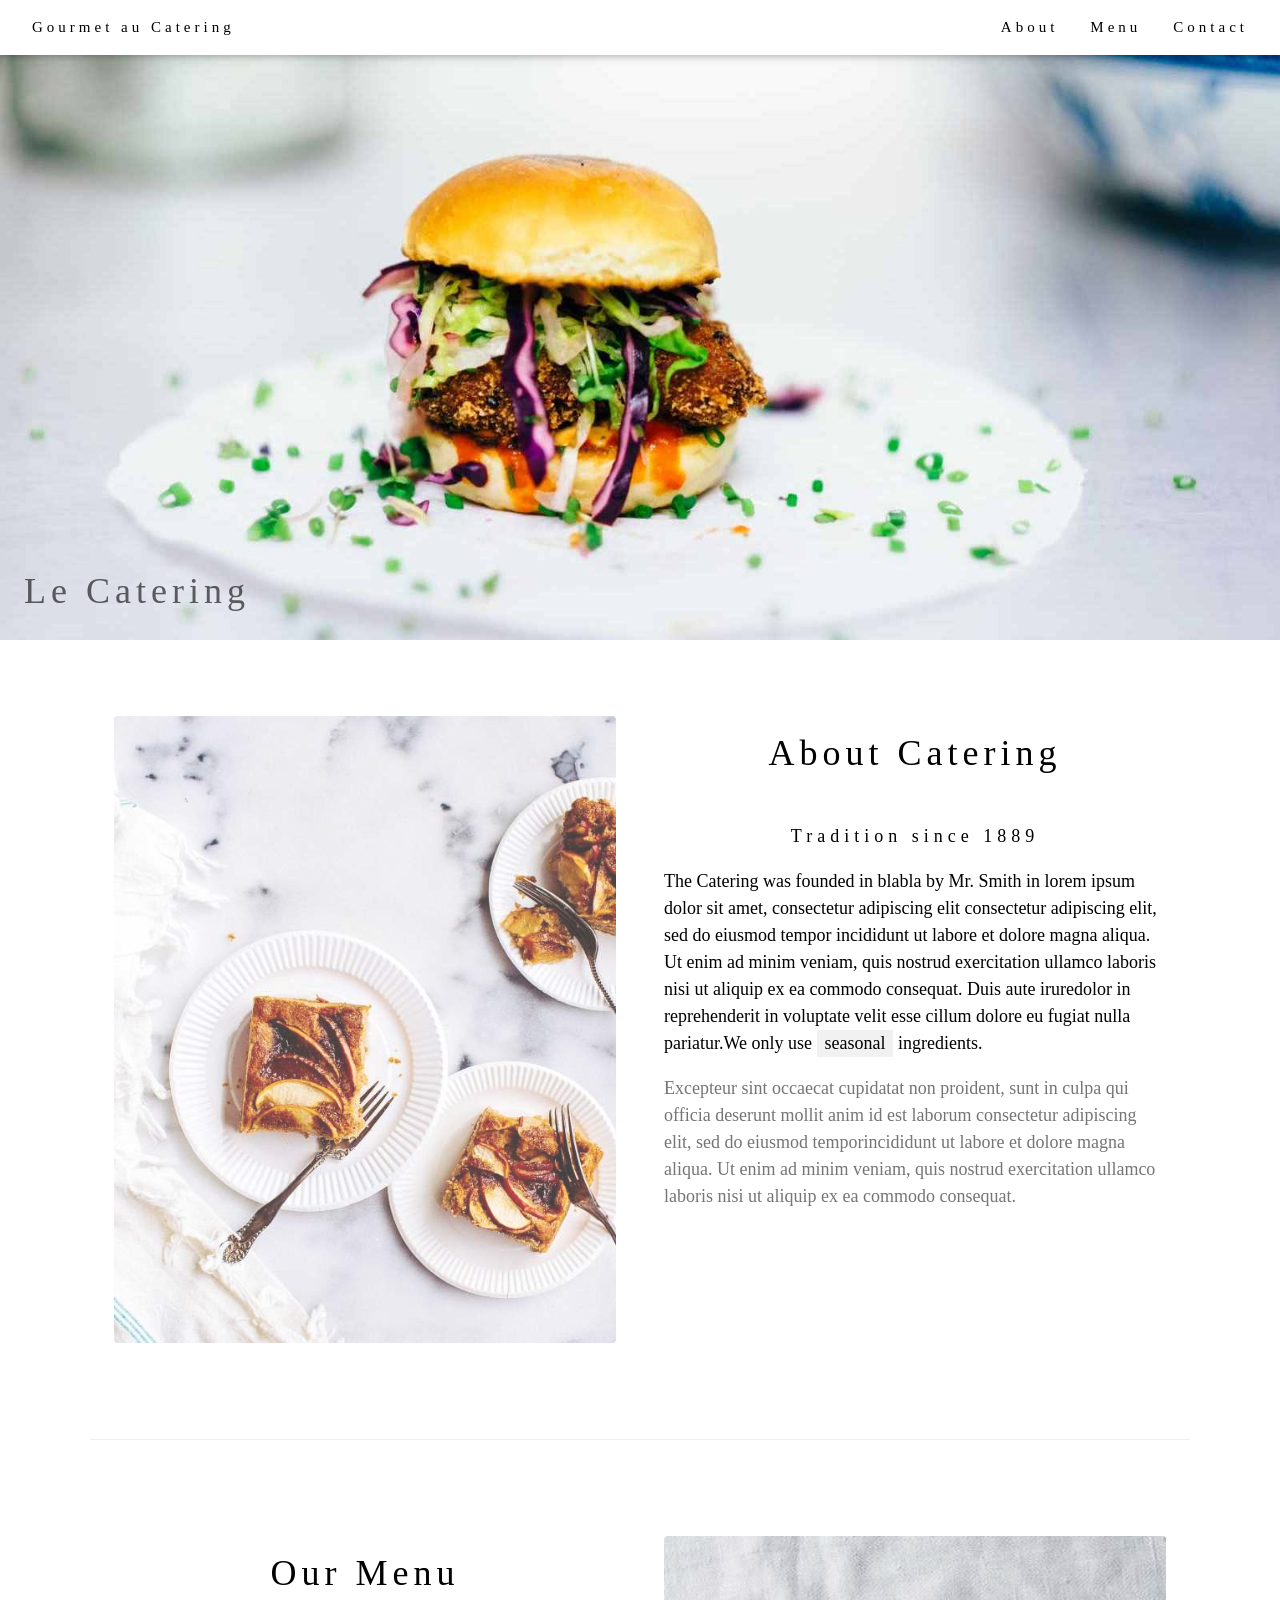
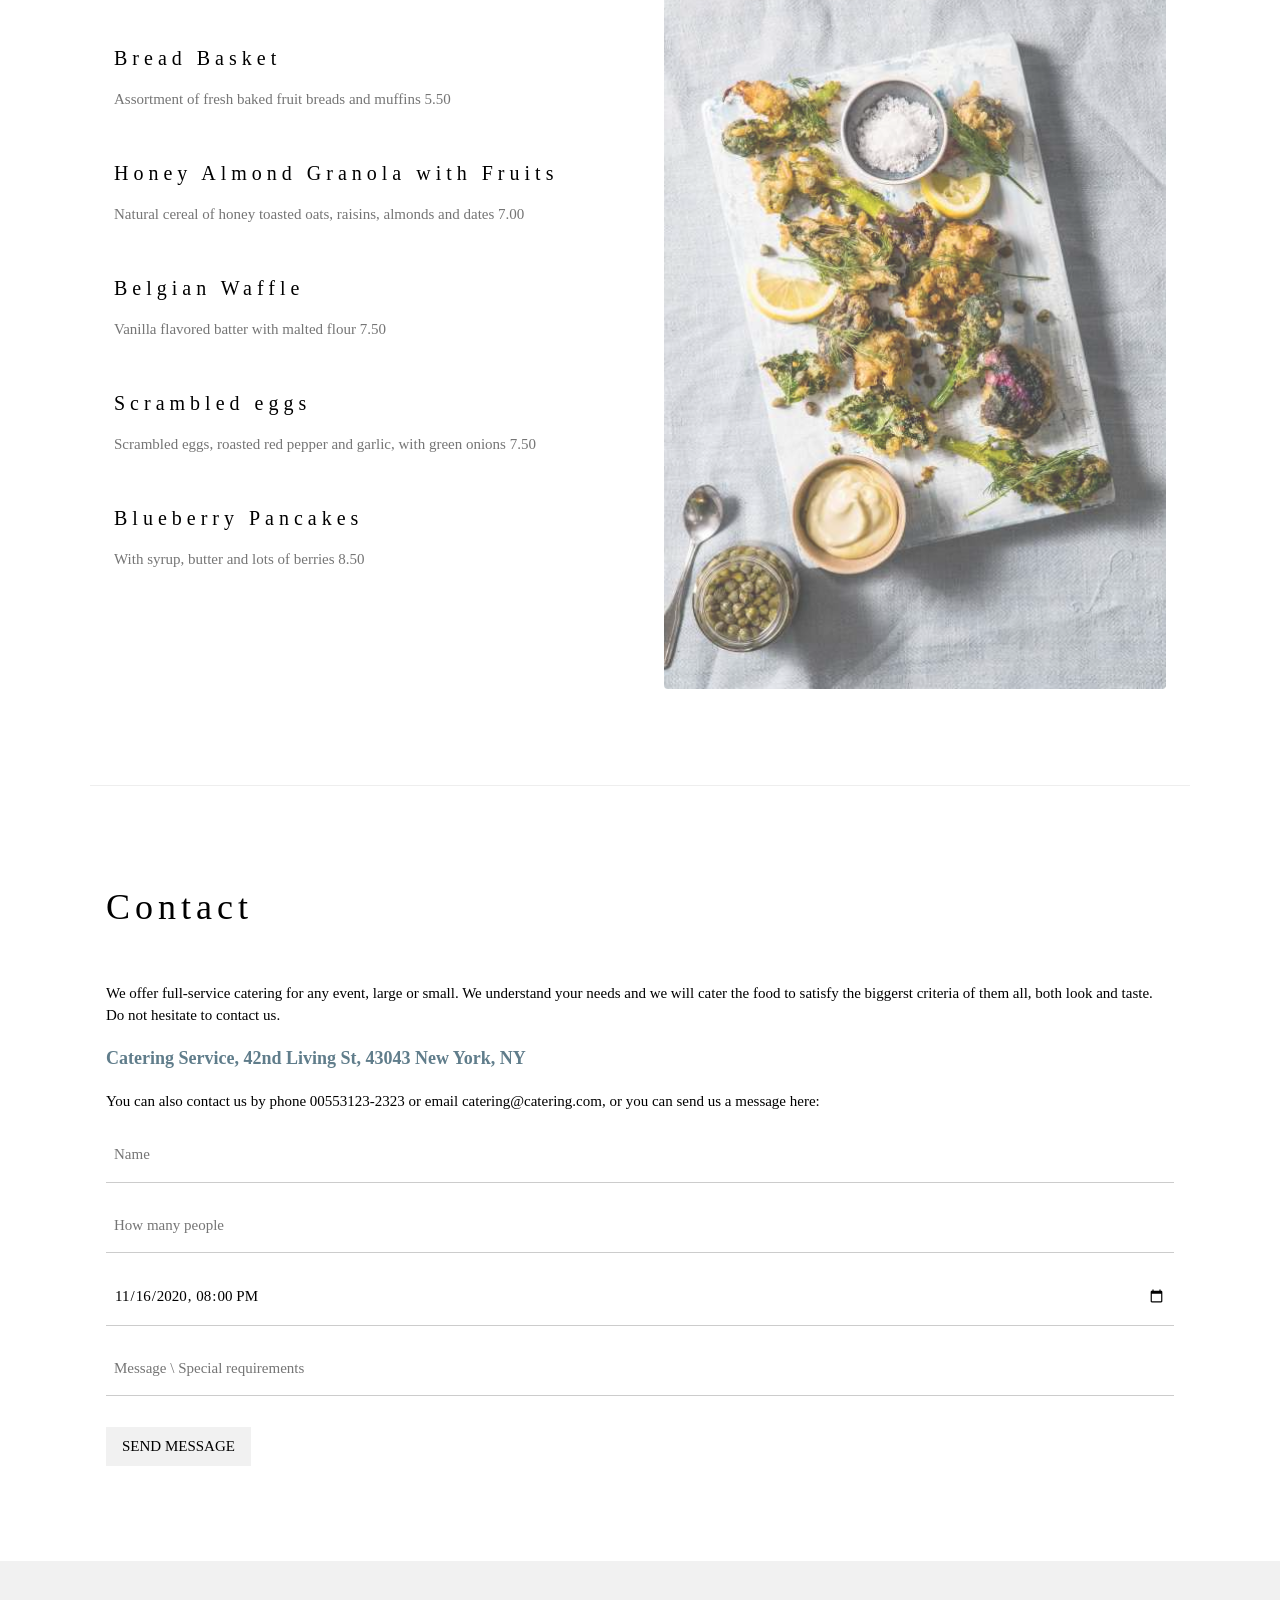
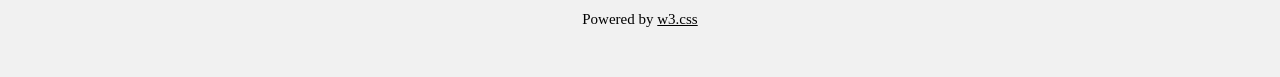
==== index.html @ cd69d296 "Primeiro Commit - Todos os arquivos" ====
<!DOCTYPE html>
<html>
<head>
<title>W3.CSS Template</title>
<meta charset="UTF-8">
<meta name="viewport" content="width=device-width, initial-scale=1">
<link rel="stylesheet" href="https://www.w3schools.com/w3css/4/w3.css">
<style>
body {font-family: "Times New Roman", Georgia, Serif;}
h1, h2, h3, h4, h5, h6 {
  font-family: "Playfair Display";
  letter-spacing: 5px;
}
</style>
</head>
<body>

<!-- Navbar (sit on top) -->
<div class="w3-top">
  <div class="w3-bar w3-white w3-padding w3-card" style="letter-spacing:4px;">
    <a href="#home" class="w3-bar-item w3-button">Gourmet au Catering</a>
    <!-- Right-sided navbar links. Hide them on small screens -->
    <div class="w3-right w3-hide-small">
      <a href="#about" class="w3-bar-item w3-button">About</a>
      <a href="#menu" class="w3-bar-item w3-button">Menu</a>
      <a href="#contact" class="w3-bar-item w3-button">Contact</a>
    </div>
  </div>
</div>

<!-- Header -->
<header class="w3-display-container w3-content w3-wide" style="max-width:1600px;min-width:500px" id="home">
  <img class="w3-image" src="hamburger.jpg" alt="Hamburger Catering" width="1600" height="800">
  <div class="w3-display-bottomleft w3-padding-large w3-opacity">
    <h1 class="w3-xxlarge">Le Catering</h1>
  </div>
</header>

<!-- Page content -->
<div class="w3-content" style="max-width:1100px">

  <!-- About Section -->
  <div class="w3-row w3-padding-64" id="about">
    <div class="w3-col m6 w3-padding-large w3-hide-small">
     <img src="tablesetting2.jpg" class="w3-round w3-image w3-opacity-min" alt="Table Setting" width="600" height="750">
    </div>

    <div class="w3-col m6 w3-padding-large">
      <h1 class="w3-center">About Catering</h1><br>
      <h5 class="w3-center">Tradition since 1889</h5>
      <p class="w3-large">The Catering was founded in blabla by Mr. Smith in lorem ipsum dolor sit amet, consectetur adipiscing elit consectetur adipiscing elit, sed do eiusmod tempor incididunt ut labore et dolore magna aliqua. Ut enim ad minim veniam, quis nostrud exercitation ullamco laboris nisi ut aliquip ex ea commodo consequat. Duis aute iruredolor in reprehenderit in voluptate velit esse cillum dolore eu fugiat nulla pariatur.We only use <span class="w3-tag w3-light-grey">seasonal</span> ingredients.</p>
      <p class="w3-large w3-text-grey w3-hide-medium">Excepteur sint occaecat cupidatat non proident, sunt in culpa qui officia deserunt mollit anim id est laborum consectetur adipiscing elit, sed do eiusmod temporincididunt ut labore et dolore magna aliqua. Ut enim ad minim veniam, quis nostrud exercitation ullamco laboris nisi ut aliquip ex ea commodo consequat.</p>
    </div>
  </div>
  
  <hr>
  
  <!-- Menu Section -->
  <div class="w3-row w3-padding-64" id="menu">
    <div class="w3-col l6 w3-padding-large">
      <h1 class="w3-center">Our Menu</h1><br>
      <h4>Bread Basket</h4>
      <p class="w3-text-grey">Assortment of fresh baked fruit breads and muffins 5.50</p><br>
    
      <h4>Honey Almond Granola with Fruits</h4>
      <p class="w3-text-grey">Natural cereal of honey toasted oats, raisins, almonds and dates 7.00</p><br>
    
      <h4>Belgian Waffle</h4>
      <p class="w3-text-grey">Vanilla flavored batter with malted flour 7.50</p><br>
    
      <h4>Scrambled eggs</h4>
      <p class="w3-text-grey">Scrambled eggs, roasted red pepper and garlic, with green onions 7.50</p><br>
    
      <h4>Blueberry Pancakes</h4>
      <p class="w3-text-grey">With syrup, butter and lots of berries 8.50</p>    
    </div>
    
    <div class="w3-col l6 w3-padding-large">
      <img src="tablesetting.jpg" class="w3-round w3-image w3-opacity-min" alt="Menu" style="width:100%">
    </div>
  </div>

  <hr>

  <!-- Contact Section -->
  <div class="w3-container w3-padding-64" id="contact">
    <h1>Contact</h1><br>
    <p>We offer full-service catering for any event, large or small. We understand your needs and we will cater the food to satisfy the biggerst criteria of them all, both look and taste. Do not hesitate to contact us.</p>
    <p class="w3-text-blue-grey w3-large"><b>Catering Service, 42nd Living St, 43043 New York, NY</b></p>
    <p>You can also contact us by phone 00553123-2323 or email catering@catering.com, or you can send us a message here:</p>
    <form action="/action_page.php" target="_blank">
      <p><input class="w3-input w3-padding-16" type="text" placeholder="Name" required name="Name"></p>
      <p><input class="w3-input w3-padding-16" type="number" placeholder="How many people" required name="People"></p>
      <p><input class="w3-input w3-padding-16" type="datetime-local" placeholder="Date and time" required name="date" value="2020-11-16T20:00"></p>
      <p><input class="w3-input w3-padding-16" type="text" placeholder="Message \ Special requirements" required name="Message"></p>
      <p><button class="w3-button w3-light-grey w3-section" type="submit">SEND MESSAGE</button></p>
    </form>
  </div>
  
<!-- End page content -->
</div>

<!-- Footer -->
<footer class="w3-center w3-light-grey w3-padding-32">
  <p>Powered by <a href="https://www.w3schools.com/w3css/default.asp" title="W3.CSS" target="_blank" class="w3-hover-text-green">w3.css</a></p>
</footer>

</body>
</html>
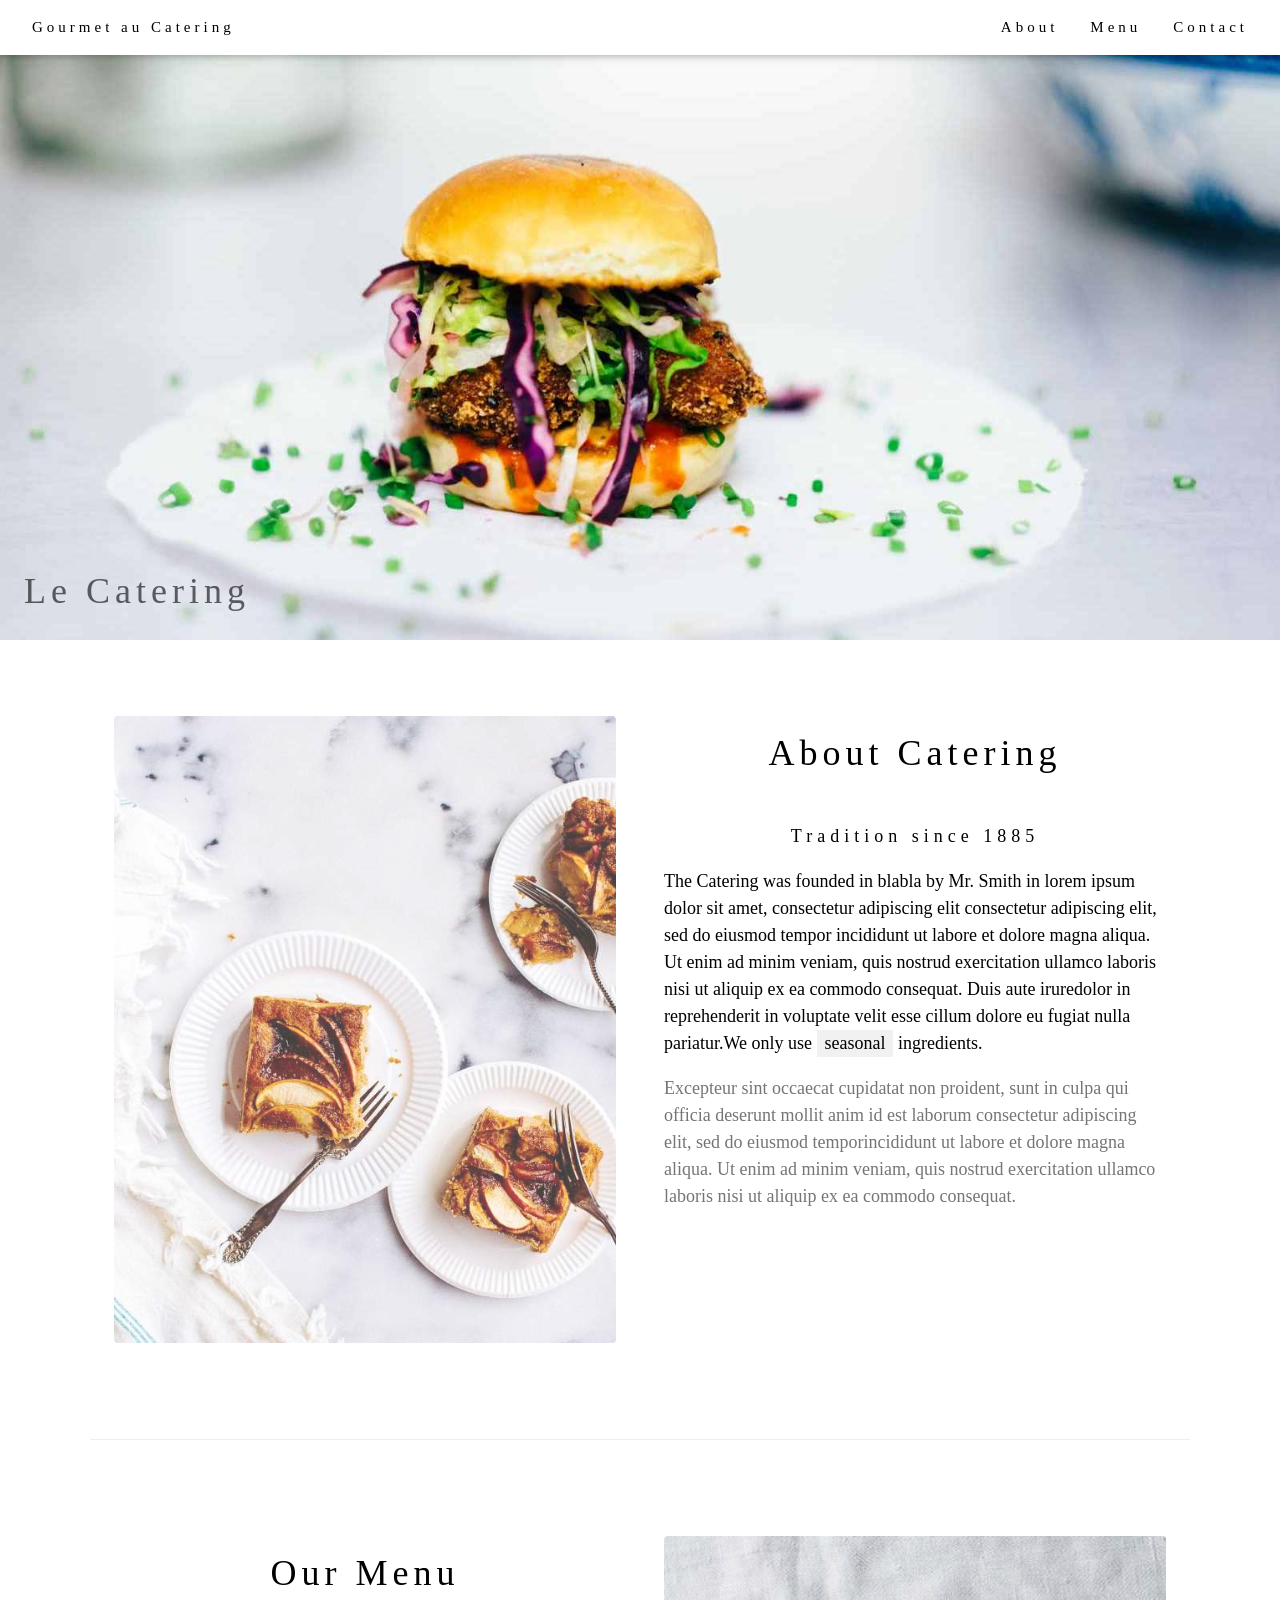
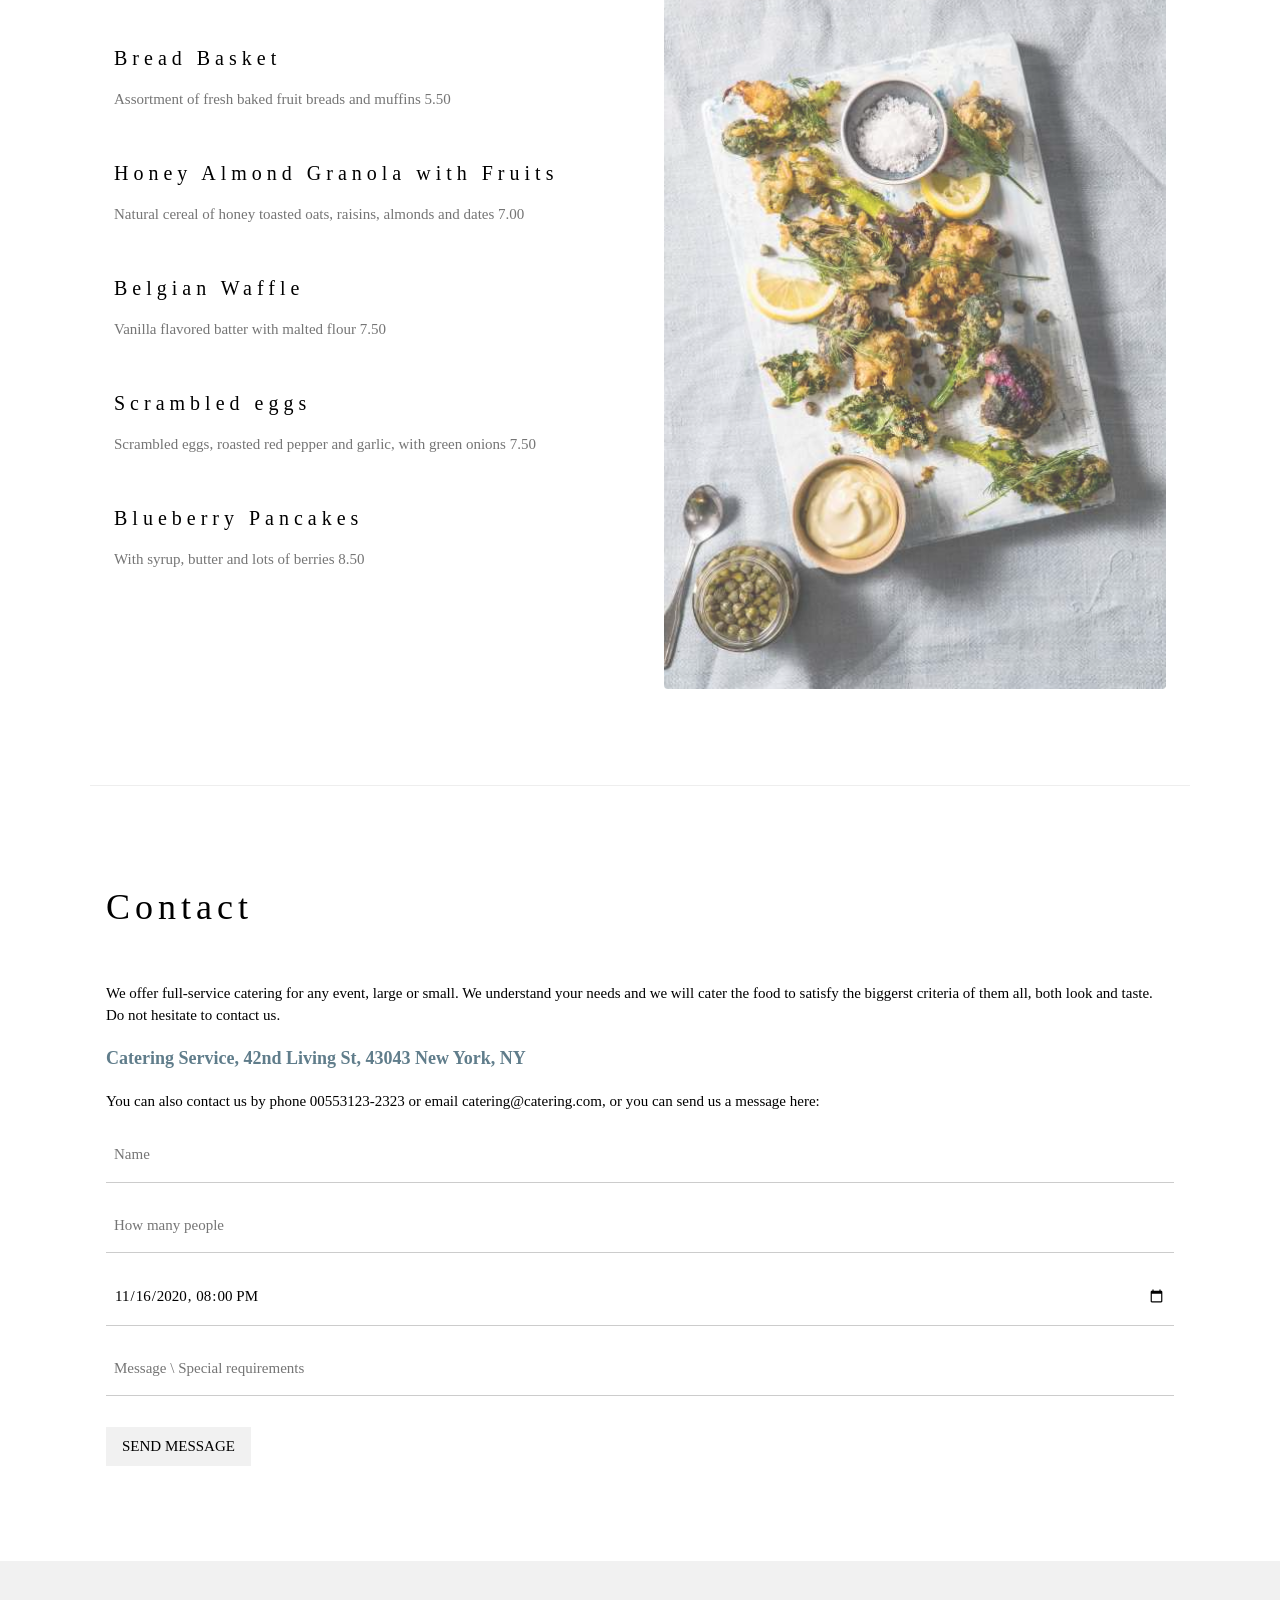
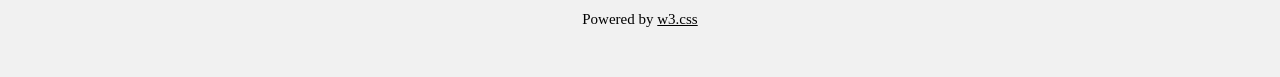
==== commit ec2c76ec: "alterei a data de fundacao da empresa para 1885" ====
--- a/index.html
+++ b/index.html
@@ -47,7 +47,7 @@
 
     <div class="w3-col m6 w3-padding-large">
       <h1 class="w3-center">About Catering</h1><br>
-      <h5 class="w3-center">Tradition since 1889</h5>
+      <h5 class="w3-center">Tradition since 1885</h5>
       <p class="w3-large">The Catering was founded in blabla by Mr. Smith in lorem ipsum dolor sit amet, consectetur adipiscing elit consectetur adipiscing elit, sed do eiusmod tempor incididunt ut labore et dolore magna aliqua. Ut enim ad minim veniam, quis nostrud exercitation ullamco laboris nisi ut aliquip ex ea commodo consequat. Duis aute iruredolor in reprehenderit in voluptate velit esse cillum dolore eu fugiat nulla pariatur.We only use <span class="w3-tag w3-light-grey">seasonal</span> ingredients.</p>
       <p class="w3-large w3-text-grey w3-hide-medium">Excepteur sint occaecat cupidatat non proident, sunt in culpa qui officia deserunt mollit anim id est laborum consectetur adipiscing elit, sed do eiusmod temporincididunt ut labore et dolore magna aliqua. Ut enim ad minim veniam, quis nostrud exercitation ullamco laboris nisi ut aliquip ex ea commodo consequat.</p>
     </div>
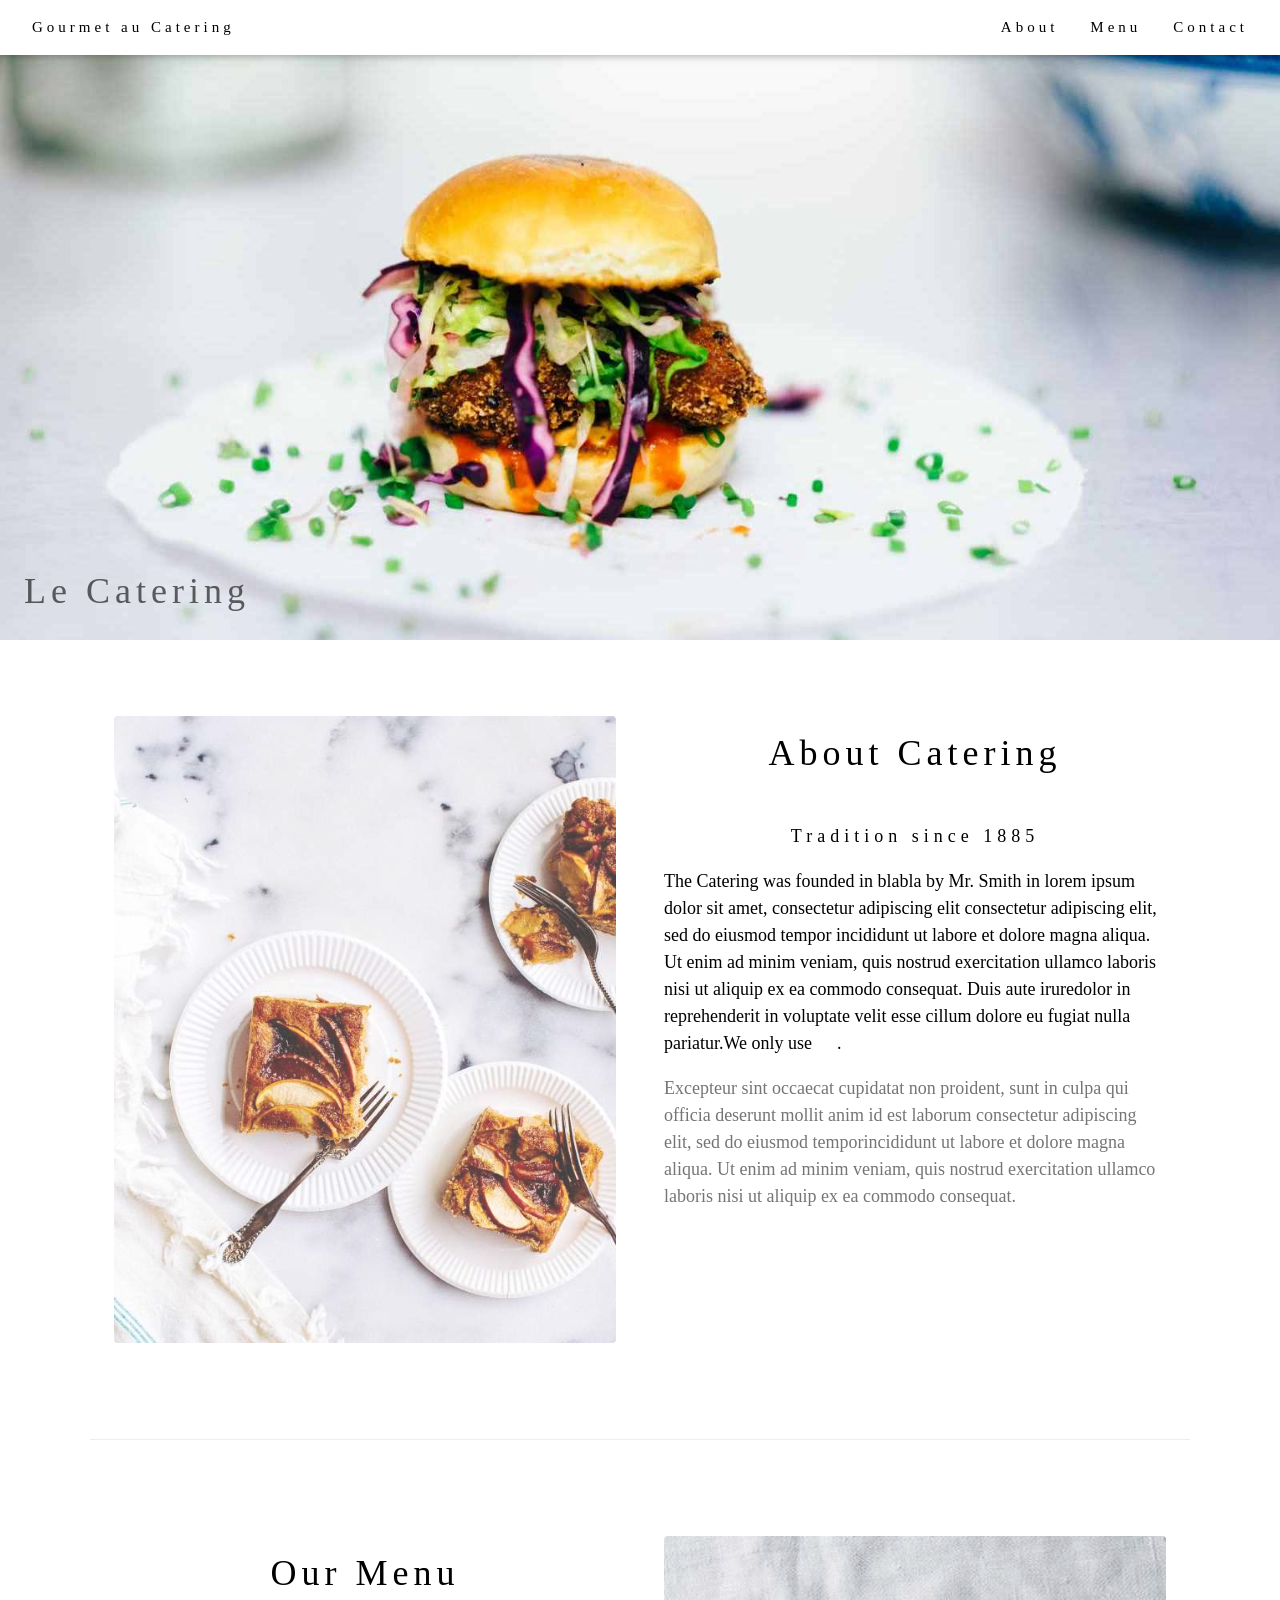
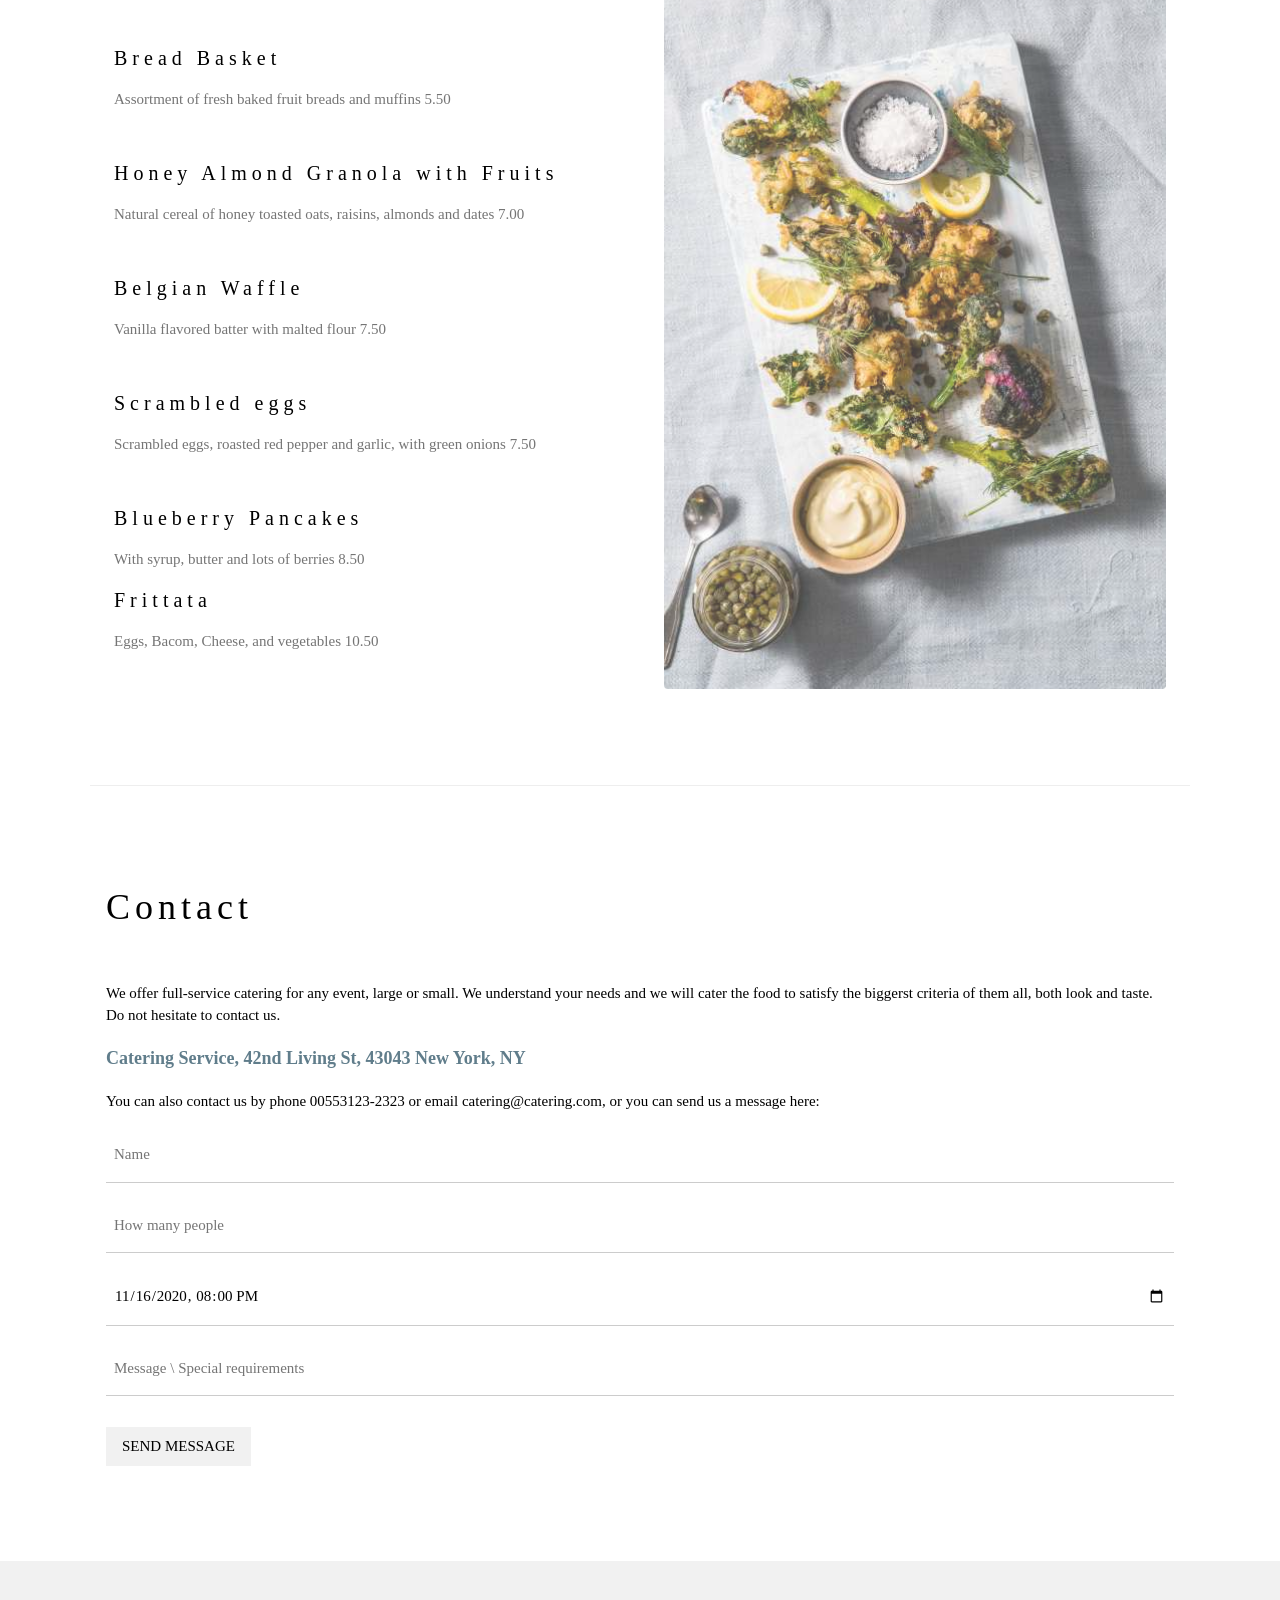
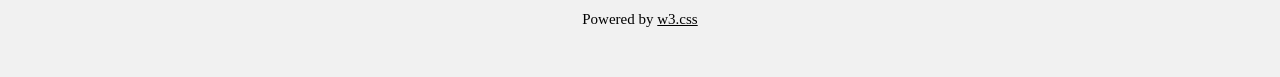
==== commit 9a1771af: "Adcionado o item Frittata ao menu" ====
--- a/index.html
+++ b/index.html
@@ -48,7 +48,7 @@
     <div class="w3-col m6 w3-padding-large">
       <h1 class="w3-center">About Catering</h1><br>
       <h5 class="w3-center">Tradition since 1885</h5>
-      <p class="w3-large">The Catering was founded in blabla by Mr. Smith in lorem ipsum dolor sit amet, consectetur adipiscing elit consectetur adipiscing elit, sed do eiusmod tempor incididunt ut labore et dolore magna aliqua. Ut enim ad minim veniam, quis nostrud exercitation ullamco laboris nisi ut aliquip ex ea commodo consequat. Duis aute iruredolor in reprehenderit in voluptate velit esse cillum dolore eu fugiat nulla pariatur.We only use <span class="w3-tag w3-light-grey">seasonal</span> ingredients.</p>
+      <p class="w3-large">The Catering was founded in blabla by Mr. Smith in lorem ipsum dolor sit amet, consectetur adipiscing elit consectetur adipiscing elit, sed do eiusmod tempor incididunt ut labore et dolore magna aliqua. Ut enim ad minim veniam, quis nostrud exercitation ullamco laboris nisi ut aliquip ex ea commodo consequat. Duis aute iruredolor in reprehenderit in voluptate velit esse cillum dolore eu fugiat nulla pariatur.We only use <span class="w3-tag w3-light-grey"></span> .</p>
       <p class="w3-large w3-text-grey w3-hide-medium">Excepteur sint occaecat cupidatat non proident, sunt in culpa qui officia deserunt mollit anim id est laborum consectetur adipiscing elit, sed do eiusmod temporincididunt ut labore et dolore magna aliqua. Ut enim ad minim veniam, quis nostrud exercitation ullamco laboris nisi ut aliquip ex ea commodo consequat.</p>
     </div>
   </div>
@@ -72,7 +72,10 @@
       <p class="w3-text-grey">Scrambled eggs, roasted red pepper and garlic, with green onions 7.50</p><br>
     
       <h4>Blueberry Pancakes</h4>
-      <p class="w3-text-grey">With syrup, butter and lots of berries 8.50</p>    
+      <p class="w3-text-grey">With syrup, butter and lots of berries 8.50</p>  
+
+      <h4>Frittata</h4>
+      <p class="w3-text-grey">Eggs, Bacom, Cheese, and vegetables 10.50</p> 
     </div>
     
     <div class="w3-col l6 w3-padding-large">
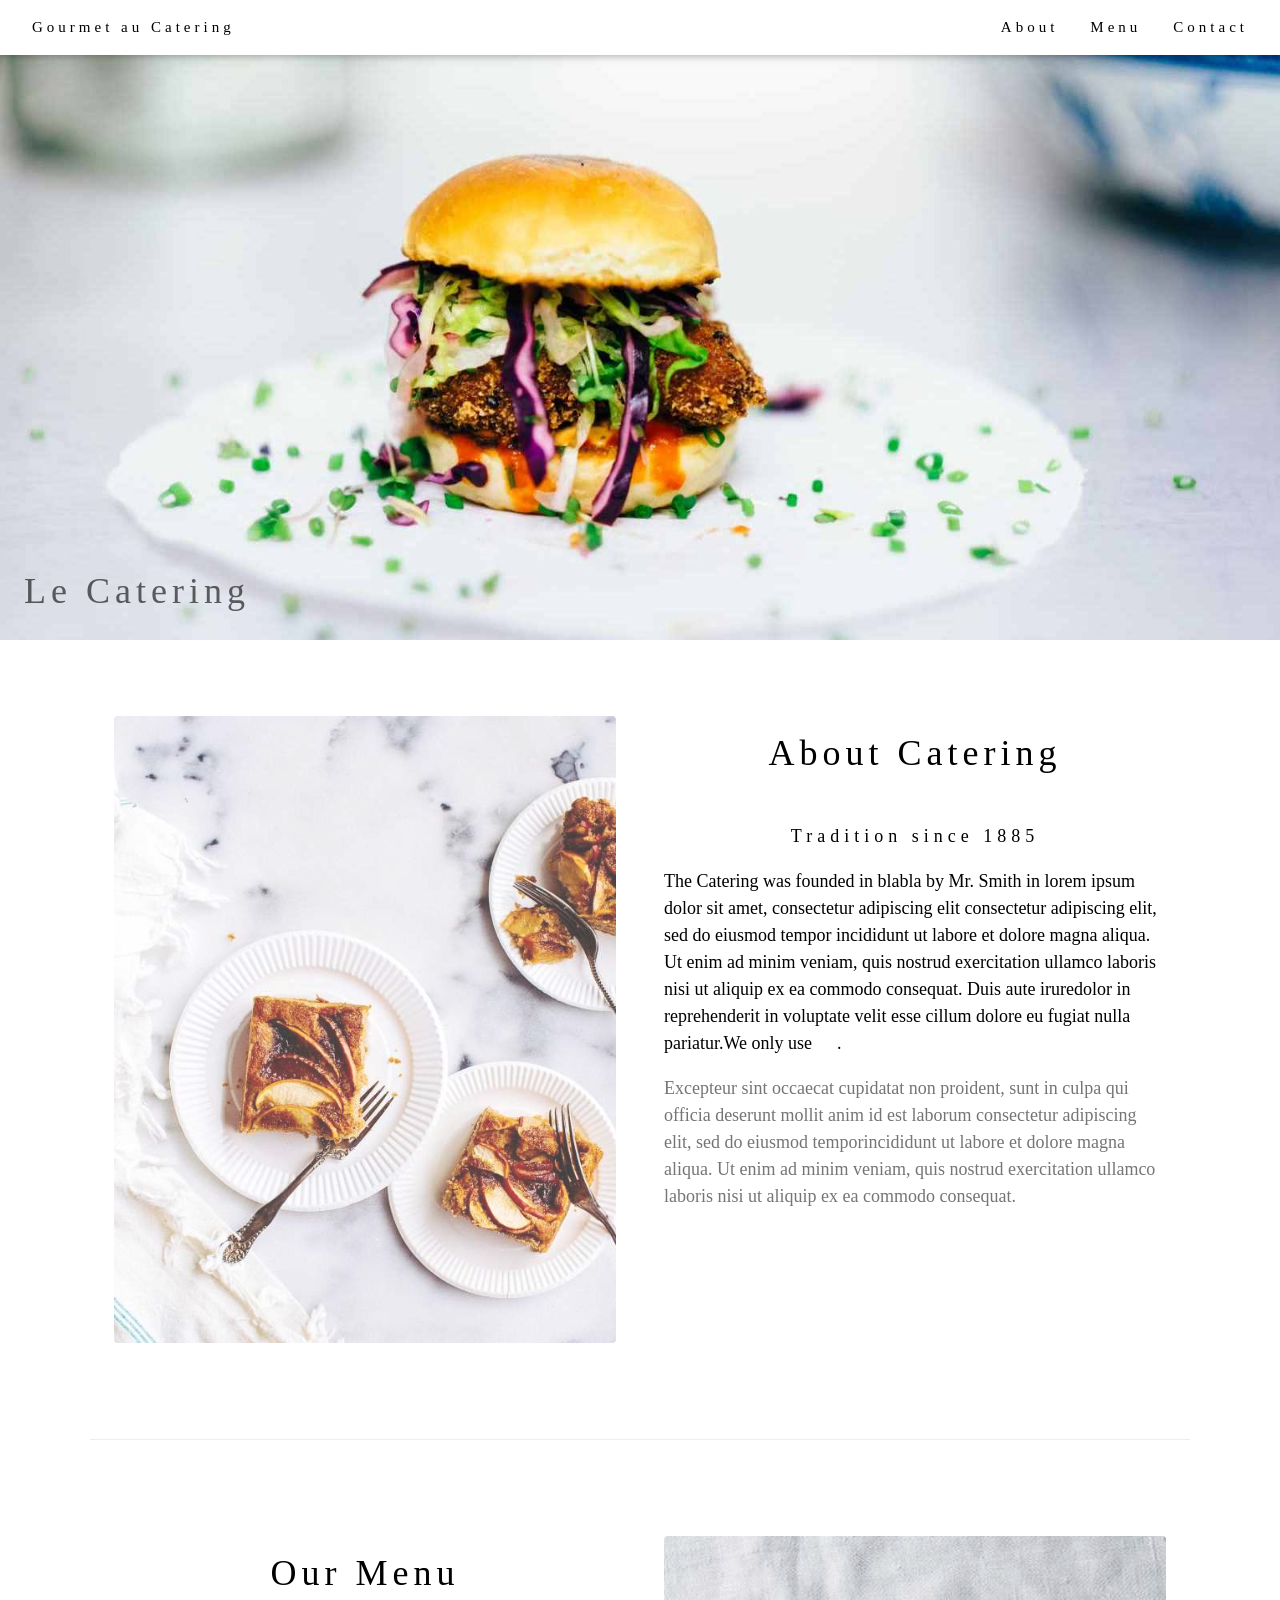
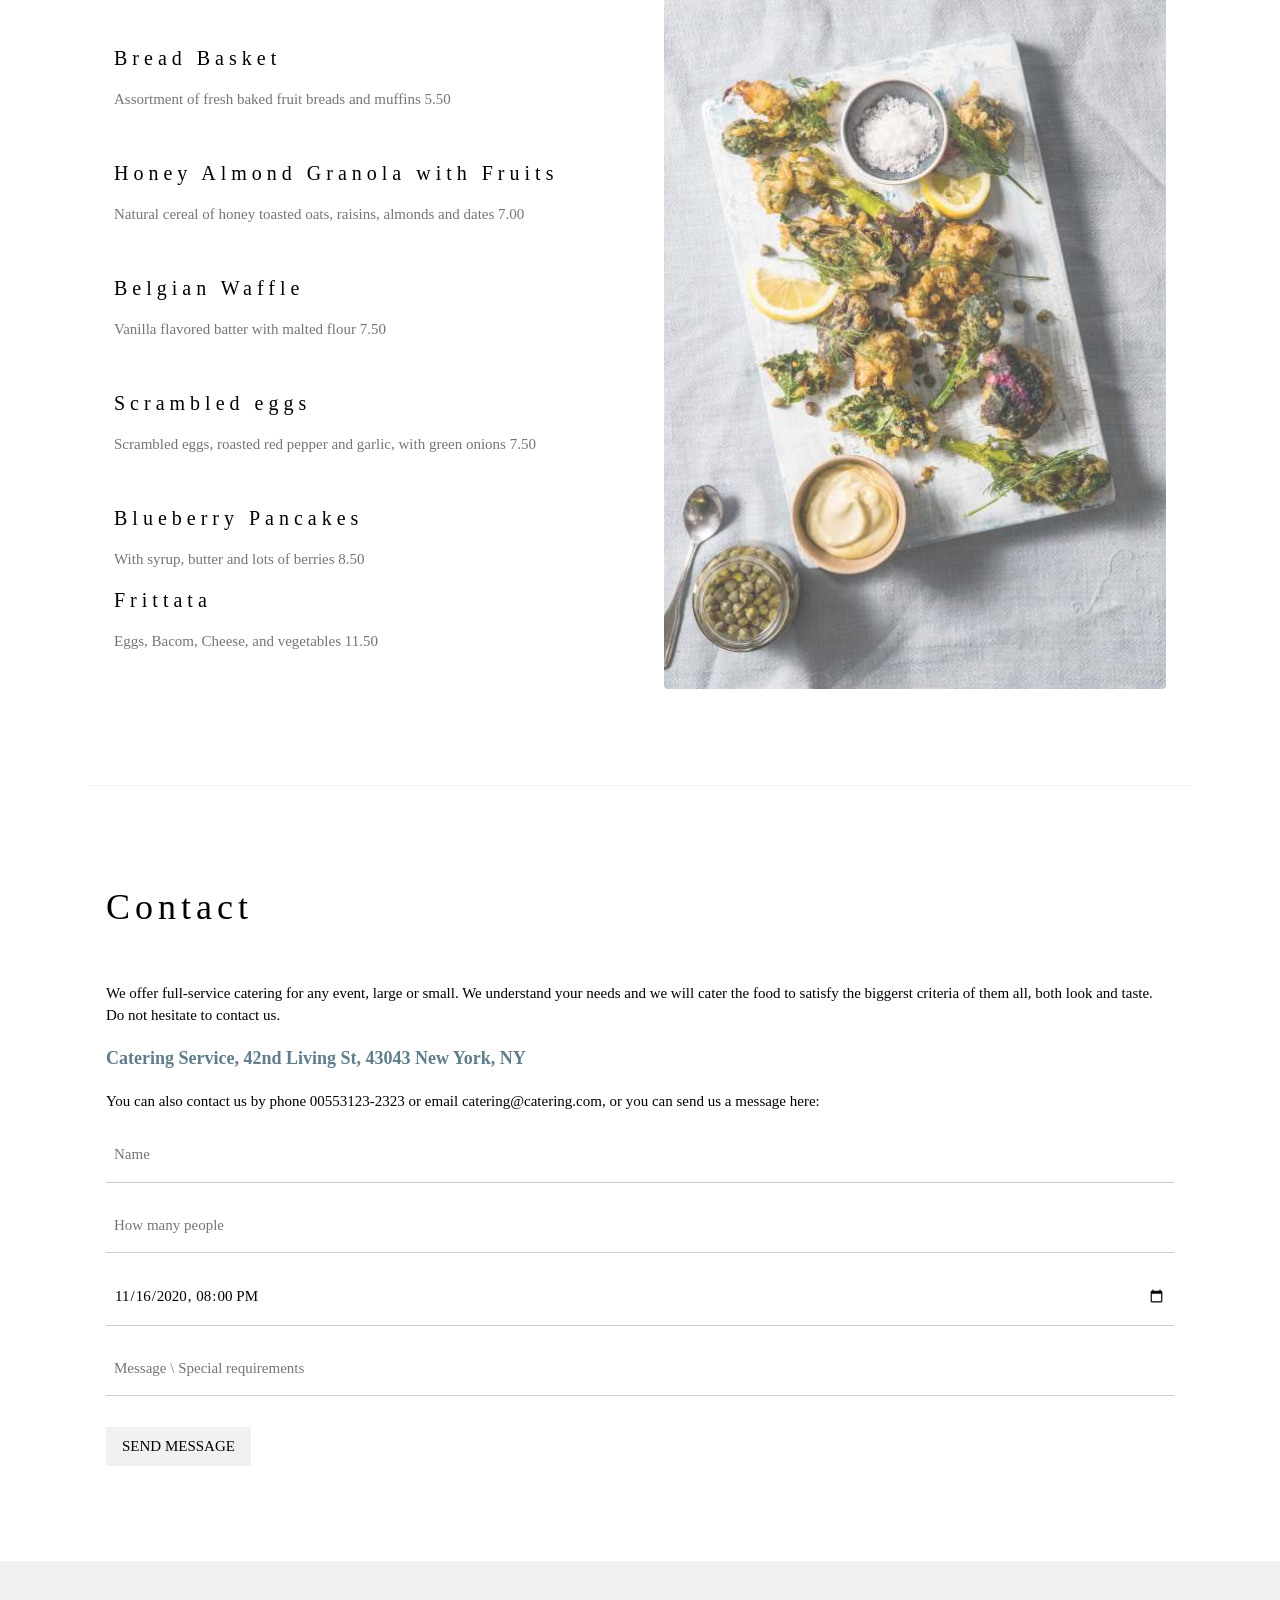
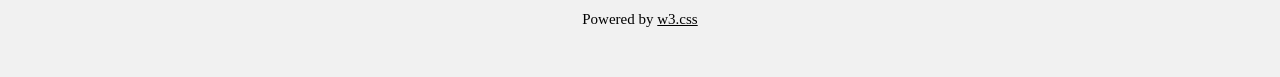
==== commit 257d7a91: "Update index.html" ====
--- a/index.html
+++ b/index.html
@@ -75,7 +75,7 @@
       <p class="w3-text-grey">With syrup, butter and lots of berries 8.50</p>  
 
       <h4>Frittata</h4>
-      <p class="w3-text-grey">Eggs, Bacom, Cheese, and vegetables 10.50</p> 
+      <p class="w3-text-grey">Eggs, Bacom, Cheese, and vegetables 11.50</p> 
     </div>
     
     <div class="w3-col l6 w3-padding-large">
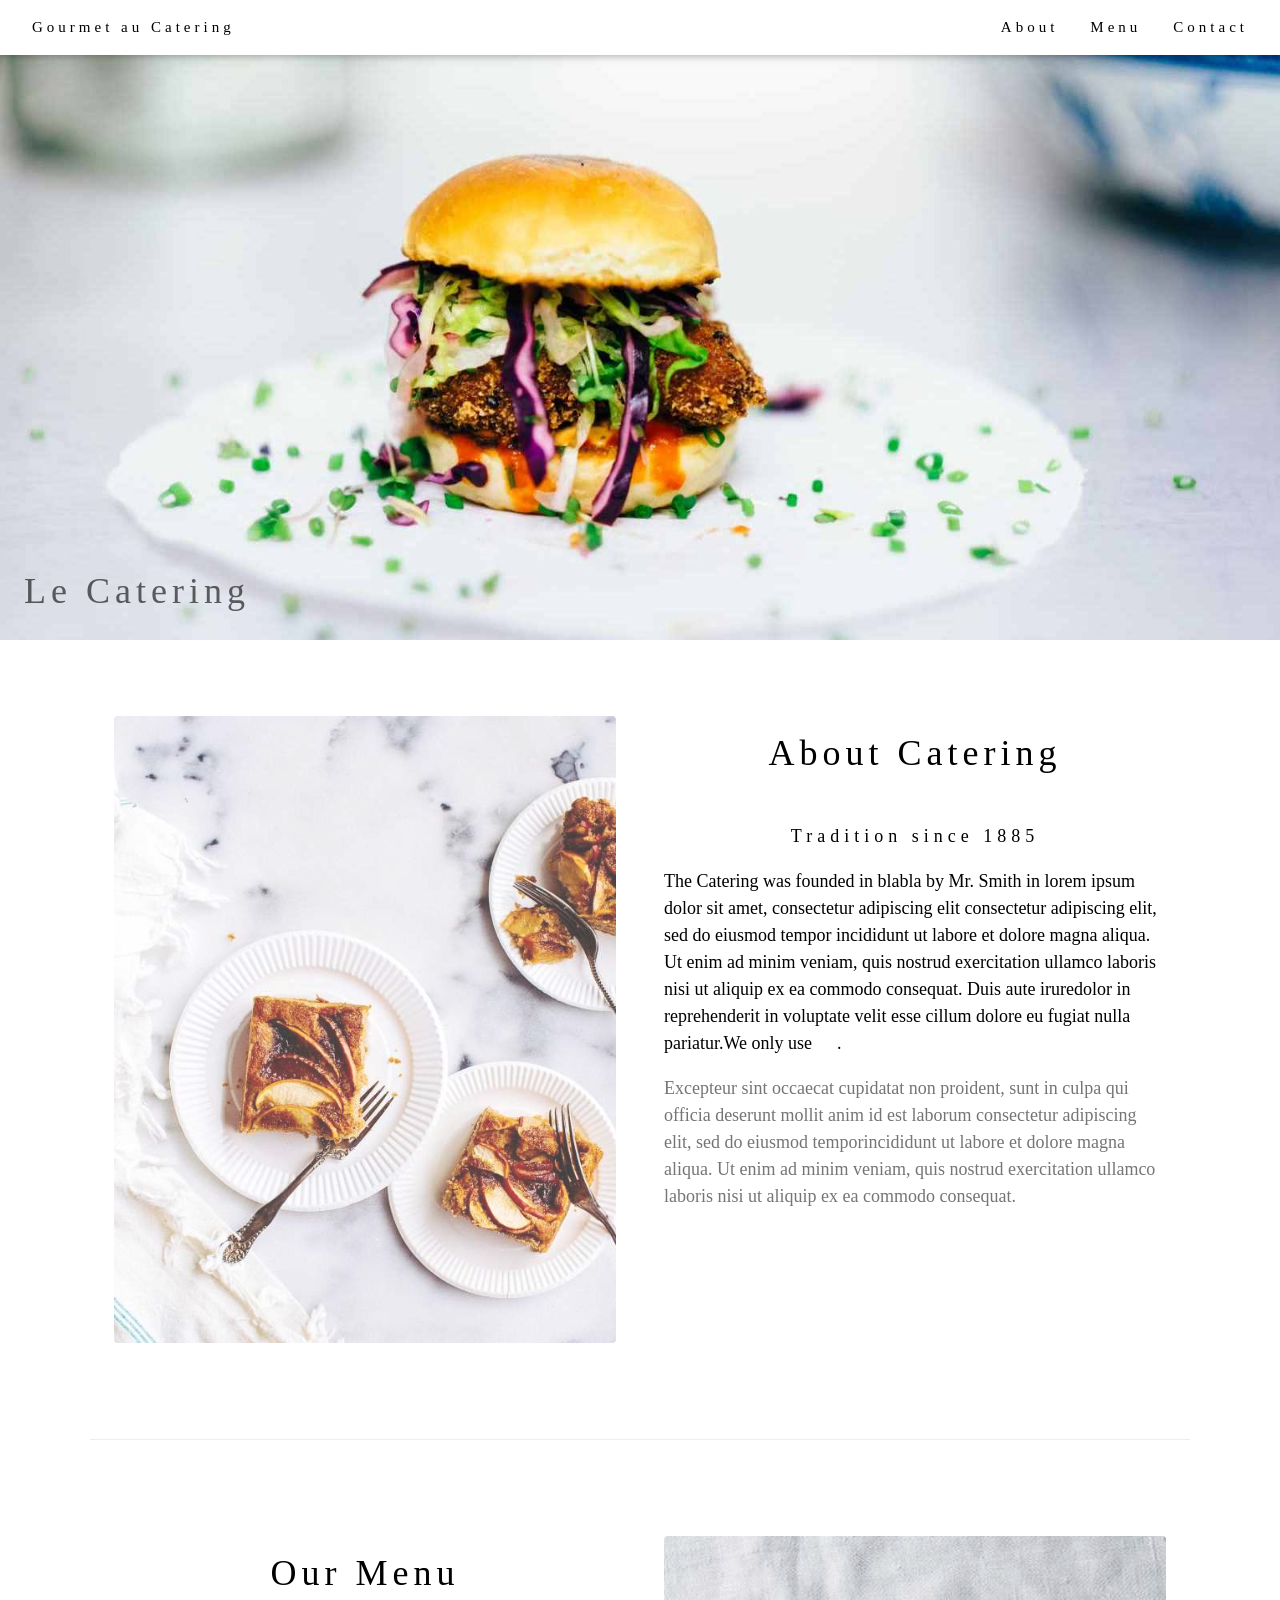
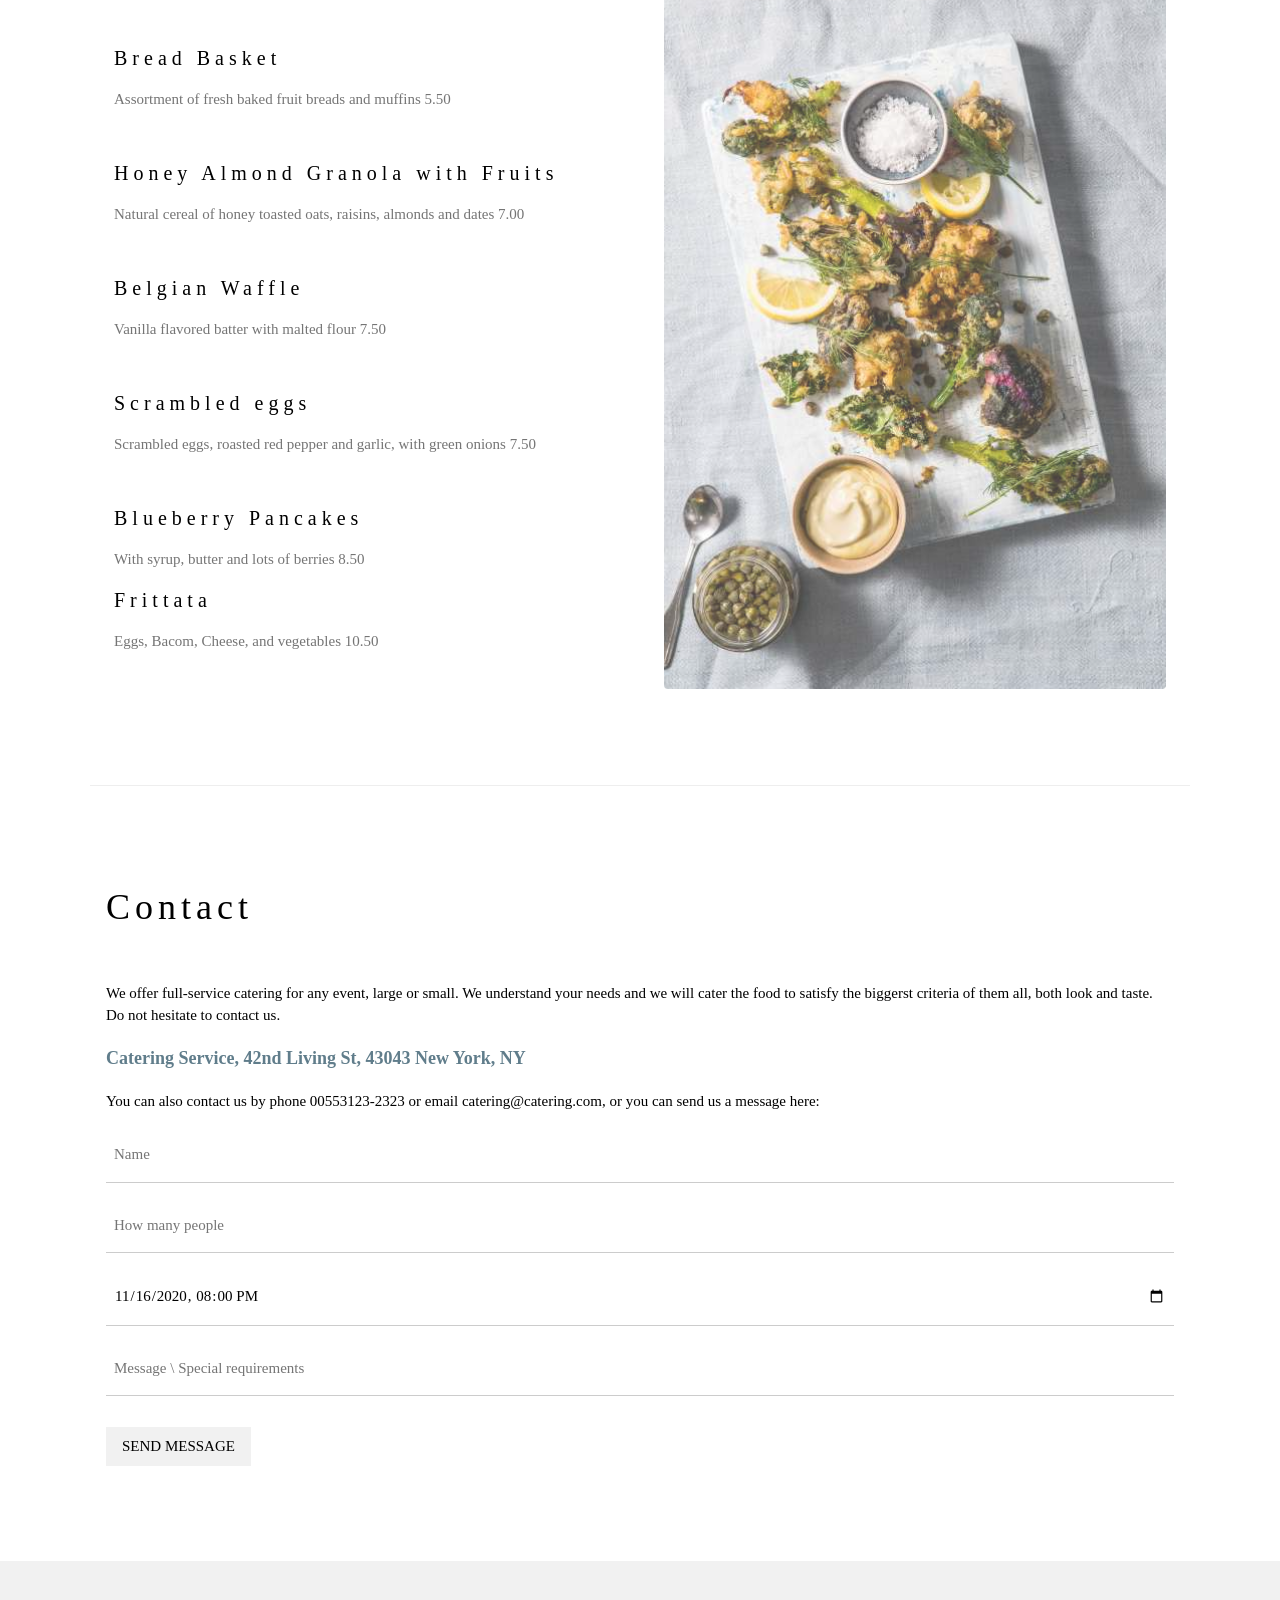
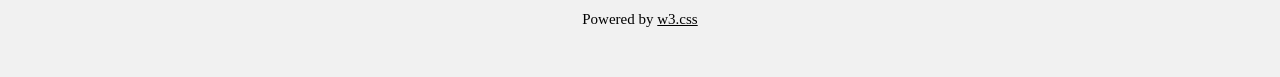
==== commit ab19cc1f: "Revert "Update index.html"" ====
--- a/index.html
+++ b/index.html
@@ -75,7 +75,7 @@
       <p class="w3-text-grey">With syrup, butter and lots of berries 8.50</p>  
 
       <h4>Frittata</h4>
-      <p class="w3-text-grey">Eggs, Bacom, Cheese, and vegetables 11.50</p> 
+      <p class="w3-text-grey">Eggs, Bacom, Cheese, and vegetables 10.50</p> 
     </div>
     
     <div class="w3-col l6 w3-padding-large">
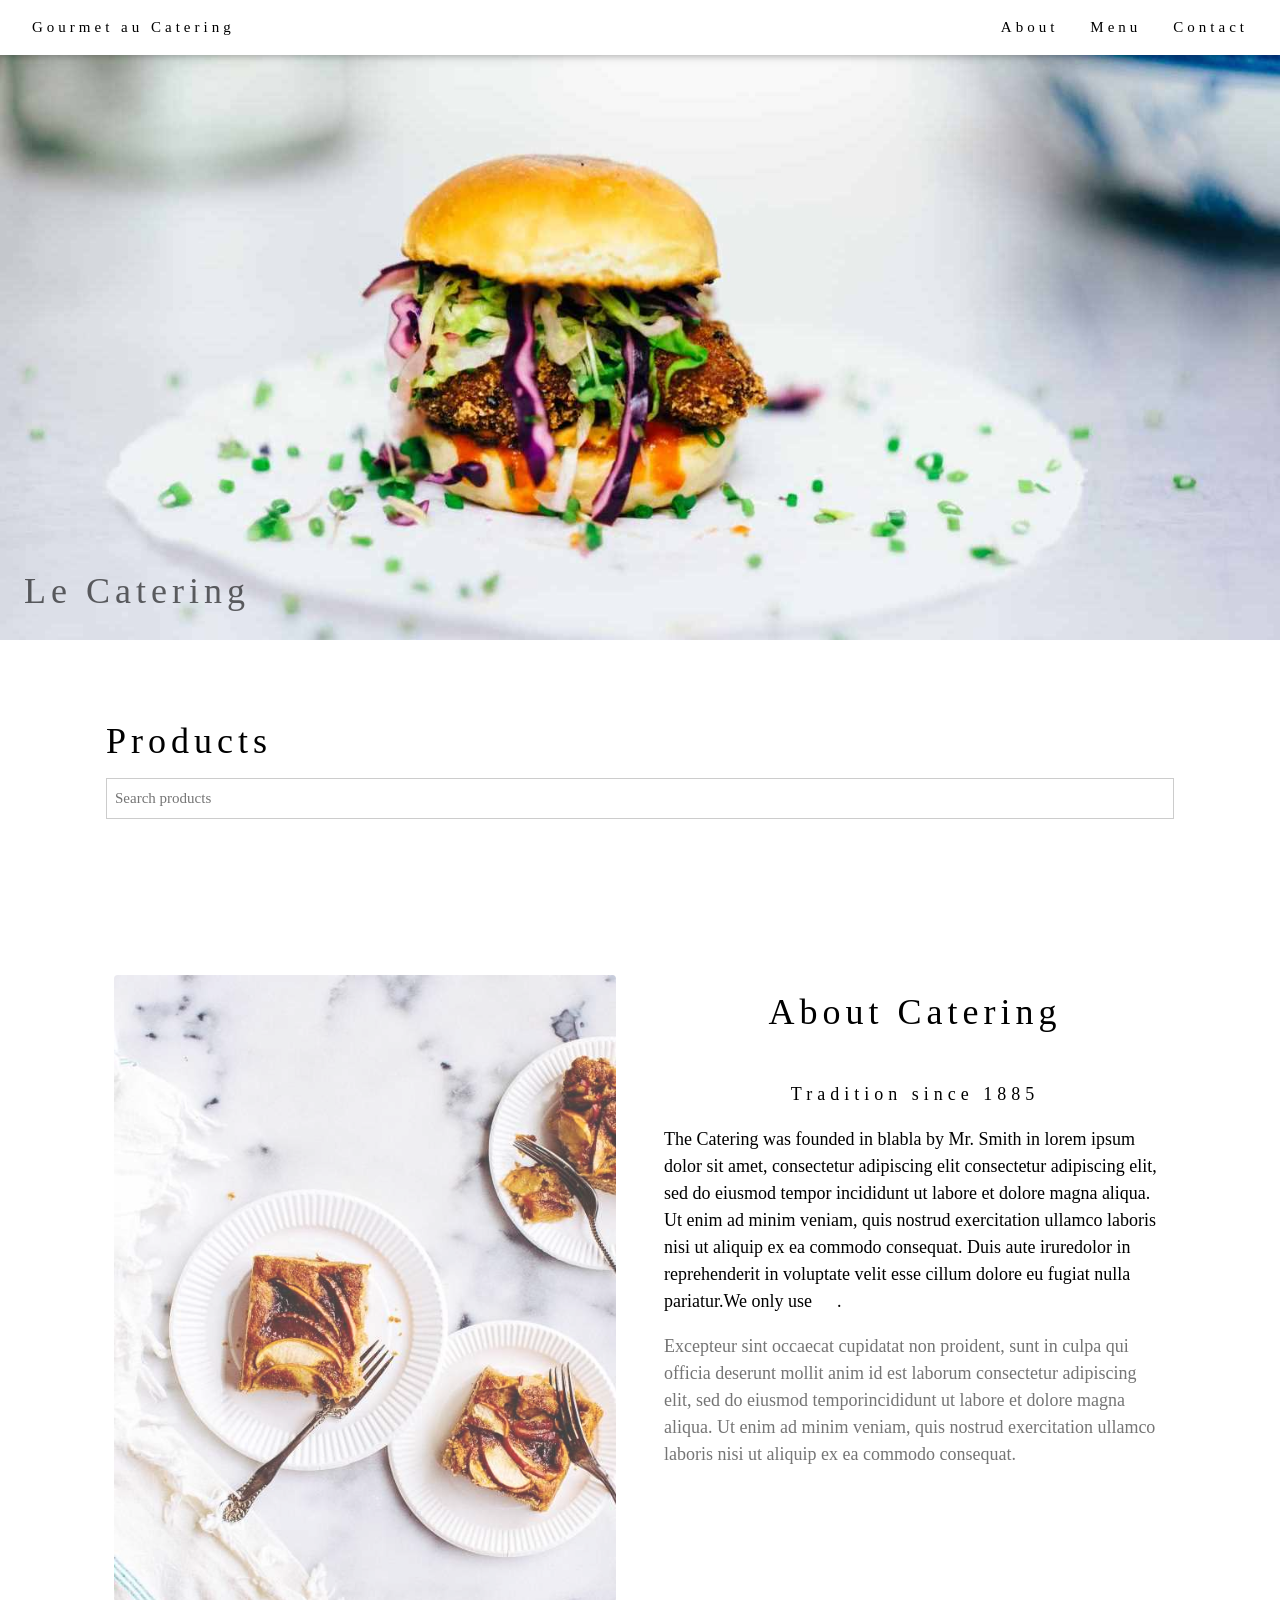
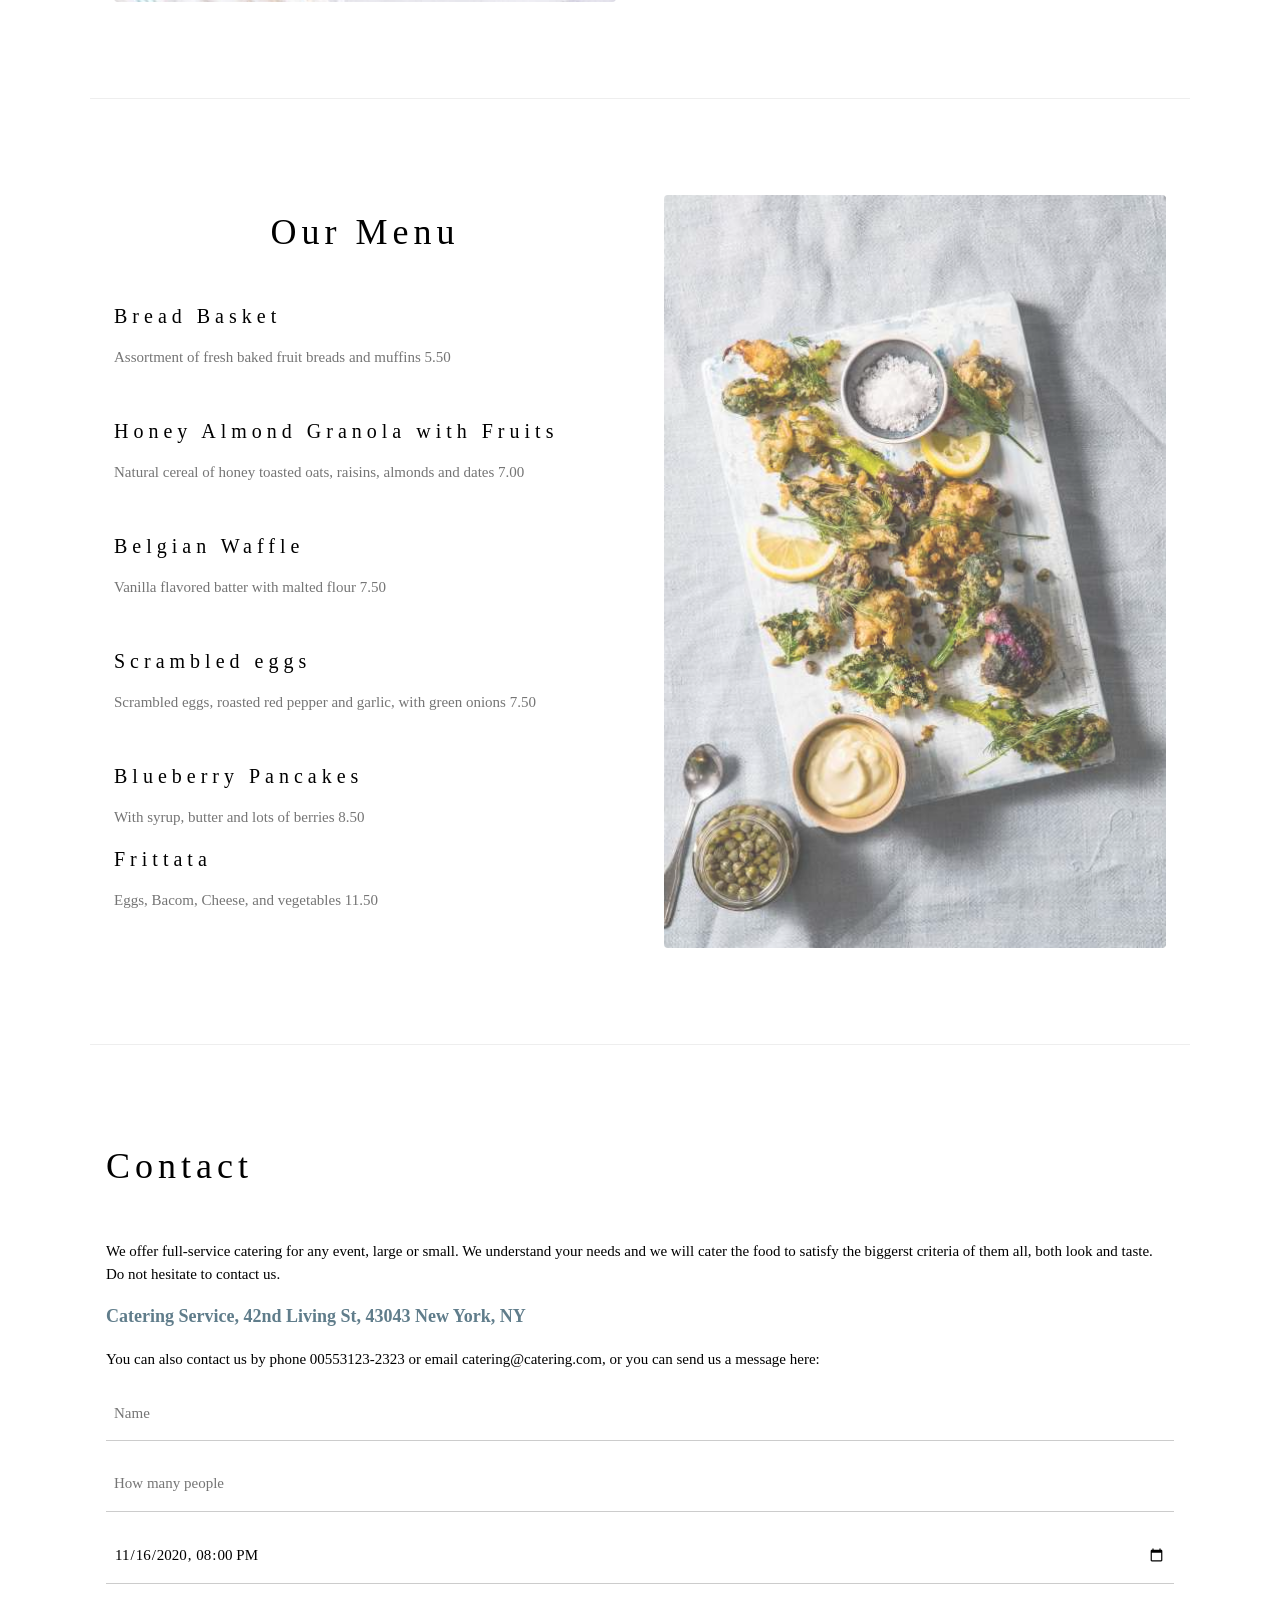
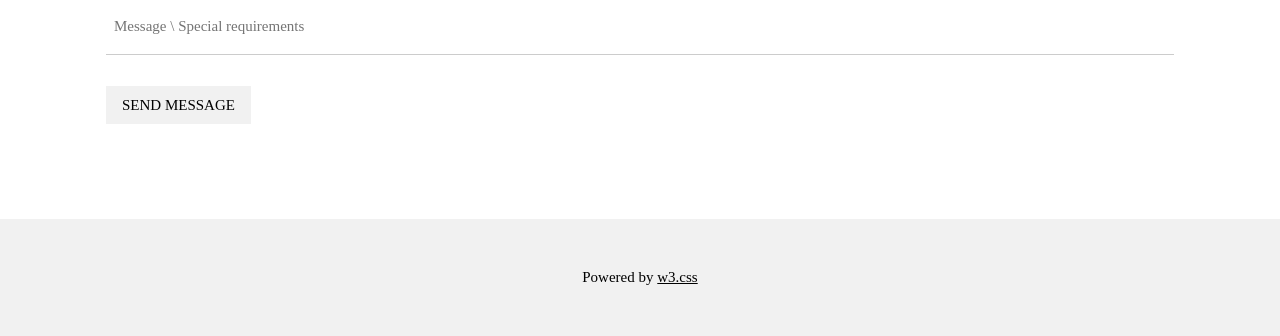
==== commit f6f7d311: "Add product search and edit panel" ====
--- a/index.html
+++ b/index.html
@@ -5,6 +5,7 @@
 <meta charset="UTF-8">
 <meta name="viewport" content="width=device-width, initial-scale=1">
 <link rel="stylesheet" href="https://www.w3schools.com/w3css/4/w3.css">
+<link rel="stylesheet" href="frontend/css/products.css">
 <style>
 body {font-family: "Times New Roman", Georgia, Serif;}
 h1, h2, h3, h4, h5, h6 {
@@ -38,6 +39,14 @@
 
 <!-- Page content -->
 <div class="w3-content" style="max-width:1100px">
+
+  <!-- Product Search -->
+  <div class="w3-container w3-padding-64" id="products">
+    <h1>Products</h1>
+    <input id="search-input" class="w3-input w3-border" type="text" placeholder="Search products">
+    <div id="search-results" class="w3-margin-top"></div>
+    <ul id="product-list" class="w3-ul w3-margin-top"></ul>
+  </div>
 
   <!-- About Section -->
   <div class="w3-row w3-padding-64" id="about">
@@ -75,7 +84,7 @@
       <p class="w3-text-grey">With syrup, butter and lots of berries 8.50</p>  
 
       <h4>Frittata</h4>
-      <p class="w3-text-grey">Eggs, Bacom, Cheese, and vegetables 10.50</p> 
+      <p class="w3-text-grey">Eggs, Bacom, Cheese, and vegetables 11.50</p> 
     </div>
     
     <div class="w3-col l6 w3-padding-large">
@@ -103,10 +112,24 @@
 <!-- End page content -->
 </div>
 
+<!-- Side product panel -->
+<aside id="product-panel" class="w3-sidebar w3-bar-block w3-card w3-animate-right">
+  <span class="w3-bar-item w3-button w3-large w3-right" id="panel-close">&times;</span>
+  <div class="w3-container">
+    <img id="panel-image" style="width:100%" alt="Product image">
+    <p><input id="panel-name" class="w3-input w3-margin-top" placeholder="Name"></p>
+    <p><textarea id="panel-description" class="w3-input w3-margin-top" placeholder="Description"></textarea></p>
+    <p><input id="panel-price" type="number" step="0.01" class="w3-input w3-margin-top" placeholder="Price"></p>
+    <p><input type="file" id="panel-photo" class="w3-input w3-margin-top"></p>
+    <button id="panel-save" class="w3-button w3-green w3-margin-top">Save</button>
+  </div>
+</aside>
+
 <!-- Footer -->
 <footer class="w3-center w3-light-grey w3-padding-32">
   <p>Powered by <a href="https://www.w3schools.com/w3css/default.asp" title="W3.CSS" target="_blank" class="w3-hover-text-green">w3.css</a></p>
 </footer>
 
+<script src="frontend/js/products.js"></script>
 </body>
 </html>
--- a/frontend/css/products.css
+++ b/frontend/css/products.css
@@ -0,0 +1,11 @@
+#search-results .product-item {
+  cursor: pointer;
+  border-bottom: 1px solid #ccc;
+}
+#product-panel {
+  top:0;
+  height:100%;
+  width:30%;
+  right:0;
+  display:none;
+}
